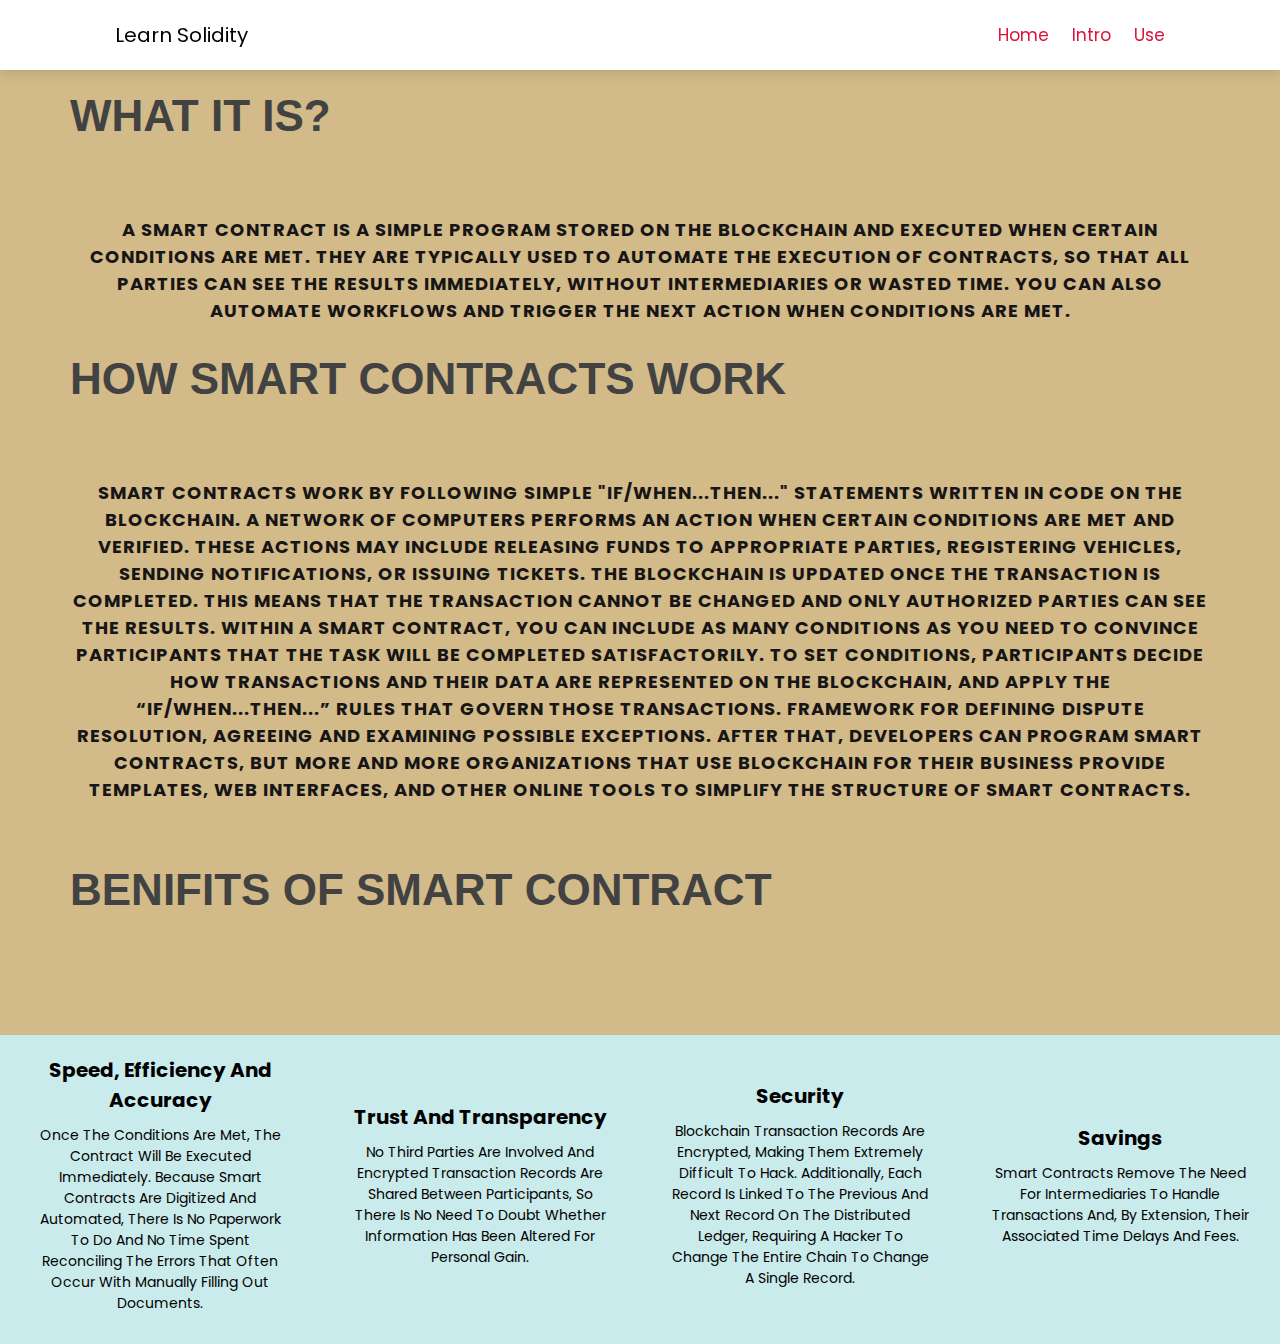
==== smartcontract.html @ 4e35c9c5 "Add files via upload" ====
<!DOCTYPE html>
<html lang="en">
<head>
    <meta charset="UTF-8">
    <meta name="viewport" content="width=device-width, initial-scale=1.0">
    <title">Learn Solidity</title>

    
    <link rel="stylesheet" href="https://cdnjs.cloudflare.com/ajax/libs/font-awesome/5.15.3/css/all.min.css">
    
    <link rel="stylesheet" href="style.css">

</head>
<body>
    

<header>

   <a href="#" class="logo"><span align="center">Learn Solidity</span></a>
    <input type="checkbox" id="menu-bar">
    <label for="menu-bar" class="fas fa-bars"></label>
    <nav class="navbar">
        <a href="#home">Home</a>
        <a href="#intro">intro</a>
        <a href="#contact">use</a>
    </nav>

</header>

<div class="container">
<h1> What it is?</h1>
<h2> 
    A smart contract is a simple program stored on the blockchain and executed when certain conditions are met. They are typically used to automate the execution of contracts, so that all parties can see the results immediately, without intermediaries or wasted time. You can also automate workflows and trigger the next action when conditions are met.
</h2>

<h1> How smart contracts work</h1>

<h2> Smart contracts work by following simple "if/when...then..." statements written in code on the blockchain. A network of computers performs an action when certain conditions are met and verified. These actions may include releasing funds to appropriate parties, registering vehicles, sending notifications, or issuing tickets. The blockchain is updated once the transaction is completed. This means that the transaction cannot be changed and only authorized parties can see the results.

    Within a smart contract, you can include as many conditions as you need to convince participants that the task will be completed satisfactorily. To set conditions, participants decide how transactions and their data are represented on the blockchain, and apply the “if/when...then...” rules that govern those transactions. Framework for defining dispute resolution, agreeing and examining possible exceptions.
    
    After that, developers can program smart contracts, but more and more organizations that use blockchain for their business provide templates, web interfaces, and other online tools to simplify the structure of smart contracts. </h2>
<hr><hr>
    <br>
<br>
<h1> Benifits of Smart contract</h1>
</div>




<div class="box-container">

    <div class="box">
        
        <h3>Speed, efficiency and accuracy</h3>
        <p>Once the conditions are met, the contract will be executed immediately. Because smart contracts are digitized and automated, there is no paperwork to do and no time spent reconciling the errors that often occur with manually filling out documents. </p>
    </div>

    <div class="box">
       
        <h3>Trust and transparency</h3>
        <p> No third parties are involved and encrypted transaction records are shared between participants, so there is no need to doubt whether information has been altered for personal gain. </p>
            </div>
    <div class="box">
        
        <h3> Security</h3>
        <p>
            Blockchain transaction records are encrypted, making them extremely difficult to hack. Additionally, each record is linked to the previous and next record on the distributed ledger, requiring a hacker to change the entire chain to change a single record.</p>
    </div>

   

 
    <div class="box">
 
        <h3>Savings</h3>
        <p>Smart contracts remove the need for intermediaries to handle transactions and, by extension, their associated time delays and fees.

        </p>
    </div>

</div>
---- style.css ----
@import url('https://fonts.googleapis.com/css2?family=Poppins:wght@100;200;300;400&display=swap');



:root{
    --crimson:	#DC143C    ;
    --orange:#FFA500;
    --gradient:linear-gradient(90deg, var(--crimson), var(--orange));
}

*{
    font-family: 'Poppins', sans-serif;
    margin:0; padding:0;
    box-sizing: border-box;
    text-decoration: none;
    outline: none; border:none;
    text-transform: capitalize;
}

*::selection{
    background:var(--crimson);
    color:#fff;
}


#red{
  
    color:rgb(186, 239, 201);
}


html{
    font-size: 62.5%;
    overflow-x: hidden;
}

body{
    background:#b7c8d6;
}

section{
    min-height: 100vh;
    padding:0 9%;
    padding-top: 7.5rem;
    padding-bottom: 2rem;
}

.btn{
    align-items: center;
   text-align: center;
    display: inline-block;
    margin-top: 1rem;
    padding:.8rem 3rem;
    border-radius: 5rem;
    background:var(--gradient);
    font-size: 1.7rem;
    color:#fff;
    cursor: pointer;
    box-shadow: 0 .5rem 1rem rgba(0,0,0,.1);
    transition: all .3s linear;
}

.btn:hover{
    transform: scale(1.1);
}

.heading{
    text-align: center;
    background:var(--gradient);
    color:transparent;
    -webkit-background-clip: text;
    background-clip: text;
    font-size: 3.5rem;
    text-transform: uppercase;
    padding:1rem;
}

header{
    position: fixed;
    top:0; left:0;
    width:100%;
    background:#fff;
    box-shadow: 0 .5rem 1rem rgba(0,0,0,.1);
    padding:2rem 9%;
    display: flex;
    align-items: center;
    justify-content: space-between;
    z-index: 1000;
}

header .logo{
    font-size: 2rem;
    color:green;
   
}

header .logo span{
    color:black;
    text-align: center;
    
}

header .navbar a{
    font-size: 1.7rem;
    margin-left: 2rem;
    color:var(--crimson);
}

header .navbar a:hover{
    color:var(--orange);
}

header input{
    display: none;
}

header label{
    font-size: 3rem;
    color:orange;
    cursor: pointer;
    visibility: hidden;
    opacity: 0;
}

.home{
 
    display: flex;
    align-items: center;
    justify-content: center;
    background:no-repeat;
    background-size: cover;
    background-position: center;
}


.home .content h3{
    font-size: 5.5rem;
    color:#333;
    text-transform: uppercase;
}

.home .content h3 span{
    color:rgb(160, 18, 18);
    text-transform: uppercase;
}

.home .content p{
    font-size: 1.7rem;
    color:rgb(116, 105, 219);
    padding:1rem 0;
}

.features .box-container{
    display: flex;
    align-items: center;
    justify-content: "space-evenly";
    flex-wrap: wrap;
}

.features .box-container .box{
    flex:1 1 30rem;
    background:#fff;
    border-radius: .5rem;
    border:.1rem solid rgba(0,0,0,.2);
    box-shadow: 0 .5rem 1rem rgba(0,0,0,.1);
    margin:1.5rem;
    padding:3rem 2rem;
    border-radius: .5rem;
    text-align: center;
    transition: .2s linear;
    border-radius: 40px;
}

.features .box-container .box img{
    height: 15rem;
    border-radius: 50%;
    object-fit: cover;
    height:13rem;
    width:15rem;
    margin-top: 2rem;
    margin-bottom: 3rem;
}

.features .box-container .box {
    font-size: 2rem;
    color:#333;
    padding-top: 1rem;
}

.features .box-container .box p{
    font-size: 1.3rem;
    color:#666;
    padding: 1rem 0;
}


*{
    box-sizing: border-box;
    -webkit-box-sizing: border-box;
    -moz-box-sizing: border-box;
}
body{
    font-family: Helvetica;
    -webkit-font-smoothing: antialiased;
    background: rgb(210, 186, 137);
}
h2{
    text-align: center;
    font-size: 18px;
    text-transform: uppercase;
    letter-spacing: 1px;
    color: rgb(23, 21, 21);
    padding: 30px 0;
}

.table-wrapper{
  word-spacing: 1rem;
}


.about{

    background-size: cover;
    background-position: center;
    padding-bottom: 1rem;
}

.about .column{
    display: flex;
    align-items: center;
    justify-content: center;
    flex-wrap: wrap;
}

.about .column {
    flex:1 1 40rem;
}


.about .column .content{
    flex:1 1 40rem;
}

.about .column .content h3{
    font-size: 3rem;
    color:#666;
}

.about .column .content p{
    font-size: 1.5rem;
    color:#666;
    padding:1rem 0;
}

.about .column .content .buttons a:last-child{
    margin-left: 2rem;
}



.review .box-container{
    display: flex;
    align-items: center;
    justify-content: center;
    flex-wrap: wrap;
}

.review .box-container .box{
    background:#fff;
    margin:1rem;
    padding:1rem;
    text-align: center;
    position: relative;
    border:.1rem solid rgba(0,0,0,.2);
    box-shadow: 0 .5rem 1rem rgba(0,0,0,.1);
    flex:1 1 30rem;
    border-radius: 30px;
}

.review .box-container .box .fa-quote-right{
    position: absolute;
    top:1rem; right:2rem;
    font-size: 8rem;
    color:var(--orange);
    opacity: .3;
}

.review .box-container .box .user img{
    border-radius: 50%;
    object-fit: cover;
    height: 7rem;
    width:7rem;
    margin-top: 2rem;
}

.review .box-container .box .user h3{
    color:blue;
    font-size: 2rem;
}

.review .box-container .box .user .stars i{
  
    font-size: 1.5rem;
    padding:1rem 0;
}

.review .box-container .box .comment{
    color:black;
    font-size: 1.4rem;
    padding:1rem;
}


html,body{
    width: 100%;
    height: 100%;
  }
  
  .container{
    padding: 75px 0;
    margin: 0 auto;
    width: 1140px;
  }
  
  h1{
    position: relative;
    margin-bottom: 45px;
    font-family: 'Oswald', sans-serif;
    font-size: 44px;
    text-transform: uppercase;
    color: #424242;
  }
  
  .gallery-wrap {
    display: flex;
    flex-direction: row;
    width: 100%;
    height: 70vh;
  }
  
  .item {
    flex: 1;
    height: 100%;
    background-position: center;
    background-size: cover;
    background-repeat: none;
    transition: flex 0.8s ease;
    
    &:hover{
      flex: 7;
    }
  }
  
  .item-1 { 
    background-image: url(' https://images.unsplash.com/photo-1582719471327-5bd41fcf7f7f?ixlib=rb-1.2.1&ixid=MnwxMjA3fDB8MHxwaG90by1wYWdlfHx8fGVufDB8fHx8&auto=format&fit=crop&w=686&q=80 ');
  }
  
  .item-2 { 
    background-image: url('https://media.gettyimages.com/photos/blood-donation-female-picture-id182167532?k=20&m=182167532&s=612x612&w=0&h=getuGt5Fu92nfoerqrPRYm2s6OhJgm4WZHT9AP9Px9U=');
  }
  
  .item-3 { 
    background-image: url('https://cdn.pixabay.com/photo/2020/04/17/08/11/blood-5053770__340.jpg');
  }
  
  .item-4 { 
    background-image: url('https://media.istockphoto.com/photos/patient-donating-blood-at-hospital-picture-id1266746907?k=20&m=1266746907&s=612x612&w=0&h=iMOSTZaq_L08HGf8MWA3ZiNcBtAntxaN-JC23rAmHFw=');
  }
  
 
  .social{
    position: absolute;
    right: 35px;
    bottom: 0;
    
    img{
      display: block;
      width: 32px;
    }
  }

.contact{
    display: flex;
    align-items: center;
    justify-content: center;
    flex-wrap: wrap;
    padding-bottom: 4rem;
}


.contact form{
    flex:1 1 40rem;
    padding:2rem 3rem;
    border:.1rem solid rgba(0,0,0,.2);
    box-shadow: 0 .5rem 1rem rgba(0,0,0,.1);
    border-radius: .5rem;
    background:#fff;
}

.contact form .heading{
    text-align: left;
    padding:0;
    padding-bottom: 2rem;
}

.contact form .inputBox{
    position: relative;
}

.contact form .inputBox input, .contact form .inputBox textarea{
    width:100%;
    background:none;
    color:black;
    margin:1.5rem 0;
    padding:.5rem 0;
    font-size: 1.7rem;
    border-bottom: .1rem solid rgba(0,0,0,.1);
    text-transform: none;
}

.contact form .inputBox textarea{
    resize: none;
    height: 13rem;
}

.contact form .inputBox label{
    position: absolute;
    top:1.7rem; left:0;
    font-size: 1.7rem;
    color: #ac9d2b;
    cursor: pointer;
    transition: .2s linear;
}

.contact form .inputBox input:focus ~ label,
.contact form .inputBox input:valid ~ label,
.contact form .inputBox textarea:focus ~ label,
.contact form .inputBox textarea:valid ~ label{
    top:-.3rem;
    font-size: 1.5rem;
    color:var(--orange);
}

.footer{
    background-color:antiquewhite;
    padding-top: 1rem;
 
    background-size: cover;
    background-position: center;
}

.footer .box-container{
    display: flex;
    flex-wrap: wrap;
}

.footer .box-container .box{
    flex:1 1 24rem;
    margin:2rem;
}

.footer .box-container .box h3{
    font-size: 2.5rem;
    padding:1rem 0;
    color:rgb(190, 25, 202);
    text-decoration: underline;
    text-underline-offset: 1rem;
}

.footer .box-container .box p{
    font-size: 1.5rem;
    padding:.3rem 0;
    color: #202020;
}

.footer .box-container .box a{
    display: block;
    font-size: 1.5rem;
    padding:.3rem 0;
    color:#202020;
}

.footer .box-container .box a:hover{
    text-decoration: underline;
}

.footer .box-container .box .info{
    display: flex;
    align-items: center;
}

.footer .box-container .box .info i{
    margin:.5rem 0;
    margin-right: 1rem;
    border-radius: 50%;
    background:#fff;
    color:var(--crimson);
    font-size: 1.5rem;
    height:4.5rem;
    width:4.5rem;
    line-height: 4.5rem;
    text-align: center;
}

.footer .credit{
    font-size: 2rem;
    font-weight: normal;
    letter-spacing: .1rem;
    color: crimson;
    border-top: .2rem solid crimson;
    padding:2.5rem 1rem;
    text-align: center;
}


/* media queries  */

@media (max-width:1200px){
    
    html{
        font-size: 55%;
    }

}

@media (max-width:991px){
    
    section{
        padding:0 3%;
        padding-top: 3.5rem;
        padding-bottom: 2rem;
    }

}

@media (max-width:768px){

    header label{
        visibility: visible;
        opacity: 1;
    }

    header .navbar{
        position: absolute;
        top:100%; left: 0;
        width:100%;
        background:#fff;
        padding:1rem 2rem;
        border-top: .1rem solid rgba(0,0,0,.2);
        box-shadow: 0 .5rem 1rem rgba(0,0,0,.1);
        transform-origin: top;
        transform: scaleY(0);
        opacity: 0;
        transition: .2s linear;
    }

    header .navbar a{
        display: block;
        margin:2rem 0;
        font-size: 2rem;
    }

    header input:checked ~ .navbar{
        transform: scaleY(1);
        opacity: 1;
    }

    header input:checked ~ label::before{
        content:'\f00d';
    }

    .home{
        flex-flow: column-reverse;
    }


    .home .content h3{
        font-size: 2.6rem;
    }

    .home .content p{
        font-size: 1.5rem;
    }

    .about{
        background-position: right;
    }

    .newsletter p{
        width:auto;
    }

}

@media (max-width:450px){
    
    html{
        font-size: 50%;
    }

    .about .column .content .buttons a{
        width:100%;
        text-align: center;
    }

    .about .column .content .buttons a:last-child{
        margin: 1rem 0;
    }

}
.home .content{
				margin:30px;
				margin-bottom:30px;
}
.about 
.heading:before{
				content:"";
				position: absolute;
  margin-left: 0px;
  margin-top: 5vh;
  
  height: 1.5px;
  width: 70px;
  background: crimson;
}
.newsletter: before{
				content:"";
			position: absolute;
  margin-left: 0px;
  margin-top: 2vh;
  
  height: 3px;
  width: 10px;
  background: black;
}

.box-container {
    display: flex;
    align-items: center;
    justify-content: center;
    flex-wrap: wrap;
    background-color: rgb(202, 235, 235);
  }
  
  .box-container .box {
    flex: 1 1 30rem;
    border-radius: 0.5rem;
    margin: 1rem;
    padding: 1rem;
    text-align: center;
  }
  
  .box-container .box img {
    height: 12rem;
    padding: 1rem;
  }
  
  .box-container .box h3 {
    color: var(--blue);
    font-size: 2rem;
  }
  
  .box-container .box p {
    color: var(--dark-blue);
    font-size: 1.4rem;
    padding: 1rem;
  }
  
  .box-container .box:hover {
    box-shadow: 0 0.5rem 1rem rgba(0, 0, 0, 0.1);
  }
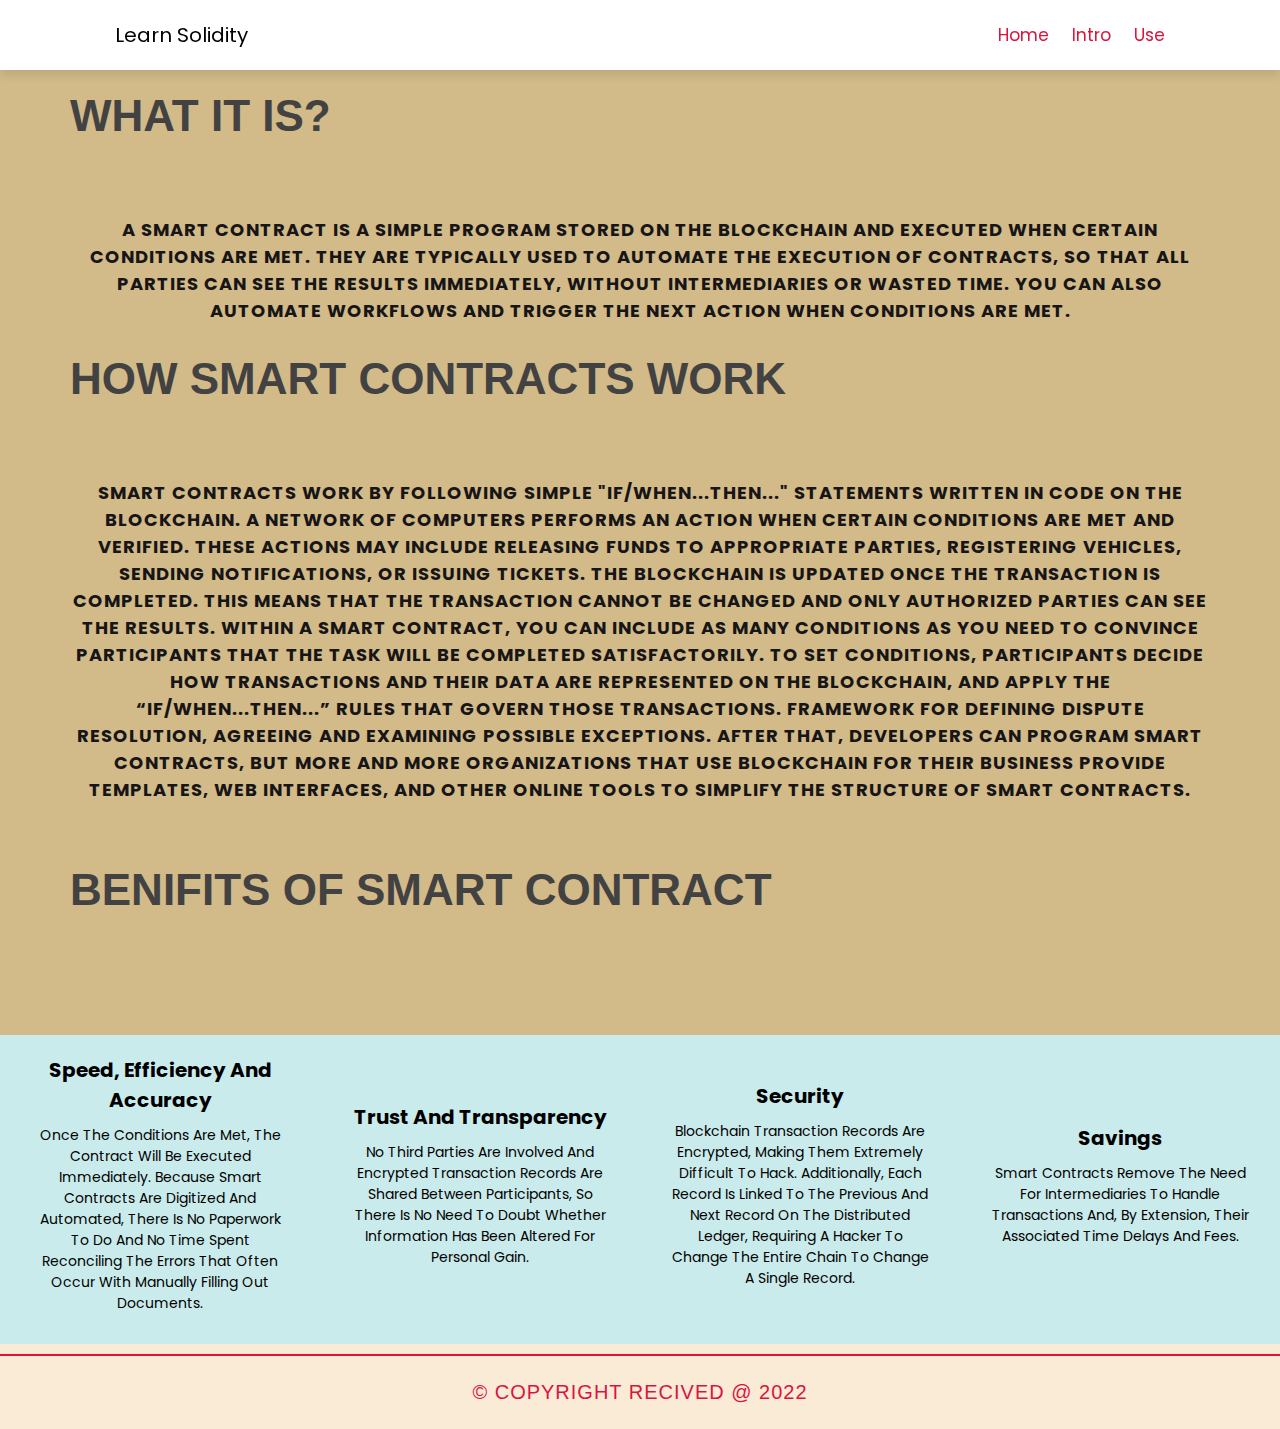
==== commit e5e91035: "Update smartcontract.html" ====
--- a/smartcontract.html
+++ b/smartcontract.html
@@ -4,10 +4,7 @@
     <meta charset="UTF-8">
     <meta name="viewport" content="width=device-width, initial-scale=1.0">
     <title">Learn Solidity</title>
-
-    
     <link rel="stylesheet" href="https://cdnjs.cloudflare.com/ajax/libs/font-awesome/5.15.3/css/all.min.css">
-    
     <link rel="stylesheet" href="style.css">
 
 </head>
@@ -46,13 +43,8 @@
 <h1> Benifits of Smart contract</h1>
 </div>
 
-
-
-
 <div class="box-container">
-
     <div class="box">
-        
         <h3>Speed, efficiency and accuracy</h3>
         <p>Once the conditions are met, the contract will be executed immediately. Because smart contracts are digitized and automated, there is no paperwork to do and no time spent reconciling the errors that often occur with manually filling out documents. </p>
     </div>
@@ -68,16 +60,19 @@
         <p>
             Blockchain transaction records are encrypted, making them extremely difficult to hack. Additionally, each record is linked to the previous and next record on the distributed ledger, requiring a hacker to change the entire chain to change a single record.</p>
     </div>
-
-   
-
- 
     <div class="box">
  
         <h3>Savings</h3>
-        <p>Smart contracts remove the need for intermediaries to handle transactions and, by extension, their associated time delays and fees.
-
-        </p>
+        <p>Smart contracts remove the need for intermediaries to handle transactions and, by extension, their associated time delays and fees. </p>
     </div>
 
 </div>
+    </div>
+<div class="footer">
+
+    <h1 class="credit"> &copy; copyright recived   @ 2022 </h1>
+</div>
+    
+
+</body>
+</html>
--- a/style.css
+++ b/style.css
@@ -650,11 +650,6 @@
     text-align: center;
   }
   
-  .box-container .box img {
-    height: 12rem;
-    padding: 1rem;
-  }
-  
   .box-container .box h3 {
     color: var(--blue);
     font-size: 2rem;
@@ -668,4 +663,4 @@
   
   .box-container .box:hover {
     box-shadow: 0 0.5rem 1rem rgba(0, 0, 0, 0.1);
-  }+  }
